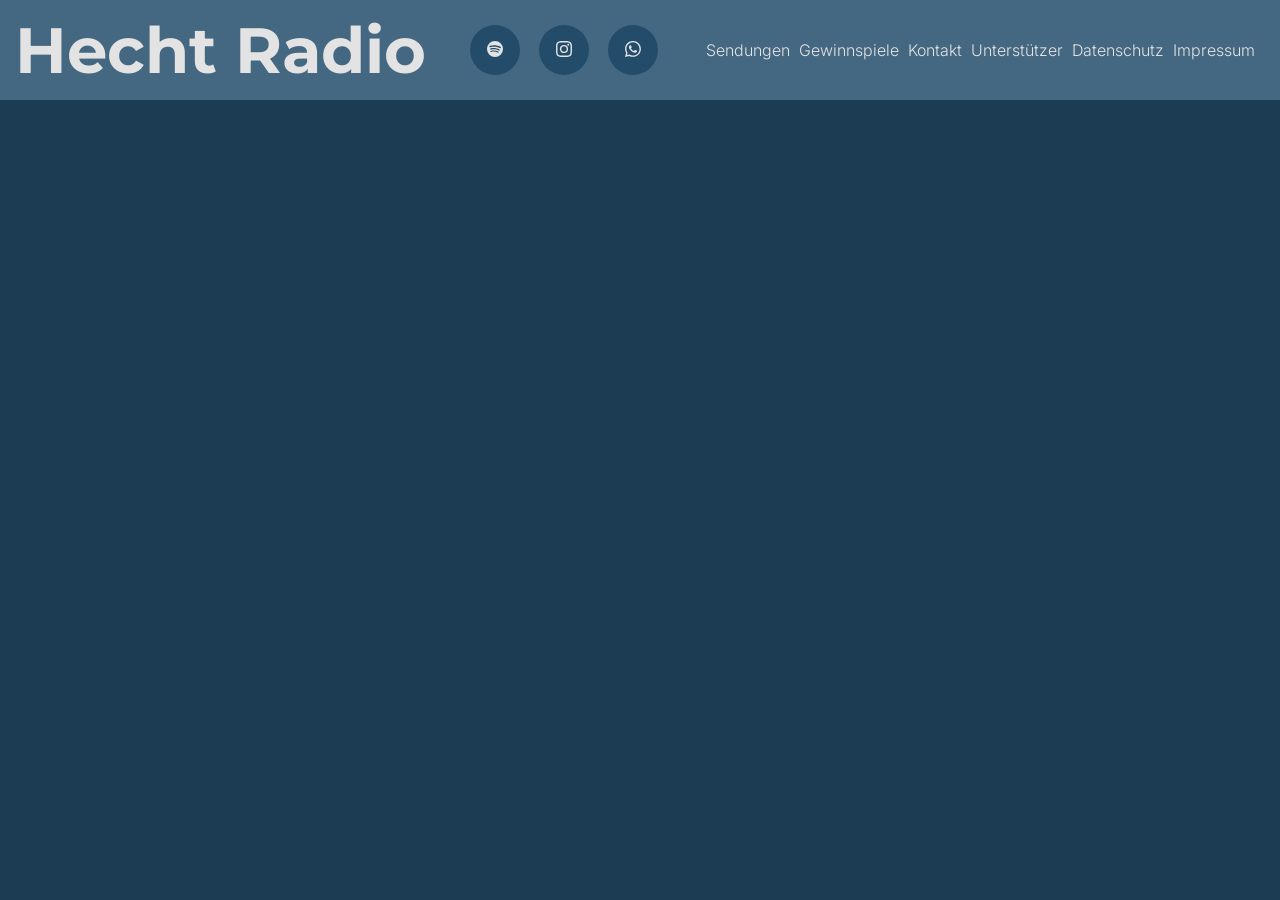
==== index.html @ da48111a "create navbar a navbar with button animation are created" ====
<!DOCTYPE html>
<html lang="en">
<head>
    <meta charset="UTF-8">
    <meta name="viewport" content="width=device-width, initial-scale=1.0">
    <title>Hecht Radio</title>
    <link rel="stylesheet" href="style.css">
    <link rel="preconnect" href="https://fonts.googleapis.com">
<link rel="preconnect" href="https://fonts.gstatic.com" crossorigin>
<link href="https://fonts.googleapis.com/css2?family=Inter:ital,opsz,wght@0,14..32,100..900;1,14..32,100..900&family=Montserrat:ital,wght@0,100..900;1,100..900&display=swap" rel="stylesheet">
</head>
<body>

        <header>
            <p class="LogoText">Hecht Radio</p>
            <div class="SocialMediaSum">
                <a href="https://open.spotify.com/show/39p8NozOL8RlXmHxvJDX75?si=UDRjqpcAScyTxVtYfpwS-A&nd=1&dlsi=f121ce9b2c4f4b04"><button class="btnSpo"><svg xmlns="http://www.w3.org/2000/svg" width="16" height="16" fill="currentColor" class="bi bi-spotify socialSvgS" viewBox="0 0 16 16" >
  <path d="M8 0a8 8 0 1 0 0 16A8 8 0 0 0 8 0m3.669 11.538a.5.5 0 0 1-.686.165c-1.879-1.147-4.243-1.407-7.028-.77a.499.499 0 0 1-.222-.973c3.048-.696 5.662-.397 7.77.892a.5.5 0 0 1 .166.686m.979-2.178a.624.624 0 0 1-.858.205c-2.15-1.321-5.428-1.704-7.972-.932a.625.625 0 0 1-.362-1.194c2.905-.881 6.517-.454 8.986 1.063a.624.624 0 0 1 .206.858m.084-2.268C10.154 5.56 5.9 5.419 3.438 6.166a.748.748 0 1 1-.434-1.432c2.825-.857 7.523-.692 10.492 1.07a.747.747 0 1 1-.764 1.288"/>
</svg></button></a>
                <a href="https://www.instagram.com/hechtradio/?igsh=dGVoNWV0Ynhvdmhl&utm_source=qr"><button class="btnIns"><svg xmlns="http://www.w3.org/2000/svg" width="16" height="16" fill="currentColor" class="bi bi-instagram socialSvgI" viewBox="0 0 16 16">
  <path d="M8 0C5.829 0 5.556.01 4.703.048 3.85.088 3.269.222 2.76.42a3.9 3.9 0 0 0-1.417.923A3.9 3.9 0 0 0 .42 2.76C.222 3.268.087 3.85.048 4.7.01 5.555 0 5.827 0 8.001c0 2.172.01 2.444.048 3.297.04.852.174 1.433.372 1.942.205.526.478.972.923 1.417.444.445.89.719 1.416.923.51.198 1.09.333 1.942.372C5.555 15.99 5.827 16 8 16s2.444-.01 3.298-.048c.851-.04 1.434-.174 1.943-.372a3.9 3.9 0 0 0 1.416-.923c.445-.445.718-.891.923-1.417.197-.509.332-1.09.372-1.942C15.99 10.445 16 10.173 16 8s-.01-2.445-.048-3.299c-.04-.851-.175-1.433-.372-1.941a3.9 3.9 0 0 0-.923-1.417A3.9 3.9 0 0 0 13.24.42c-.51-.198-1.092-.333-1.943-.372C10.443.01 10.172 0 7.998 0zm-.717 1.442h.718c2.136 0 2.389.007 3.232.046.78.035 1.204.166 1.486.275.373.145.64.319.92.599s.453.546.598.92c.11.281.24.705.275 1.485.039.843.047 1.096.047 3.231s-.008 2.389-.047 3.232c-.035.78-.166 1.203-.275 1.485a2.5 2.5 0 0 1-.599.919c-.28.28-.546.453-.92.598-.28.11-.704.24-1.485.276-.843.038-1.096.047-3.232.047s-2.39-.009-3.233-.047c-.78-.036-1.203-.166-1.485-.276a2.5 2.5 0 0 1-.92-.598 2.5 2.5 0 0 1-.6-.92c-.109-.281-.24-.705-.275-1.485-.038-.843-.046-1.096-.046-3.233s.008-2.388.046-3.231c.036-.78.166-1.204.276-1.486.145-.373.319-.64.599-.92s.546-.453.92-.598c.282-.11.705-.24 1.485-.276.738-.034 1.024-.044 2.515-.045zm4.988 1.328a.96.96 0 1 0 0 1.92.96.96 0 0 0 0-1.92m-4.27 1.122a4.109 4.109 0 1 0 0 8.217 4.109 4.109 0 0 0 0-8.217m0 1.441a2.667 2.667 0 1 1 0 5.334 2.667 2.667 0 0 1 0-5.334"/>
</svg></button></a>
               <a href="https://www.whatsapp.com/channel/0029VaNVVrjHLHQf6MyMo61D"> <button class="btnWha"><svg xmlns="http://www.w3.org/2000/svg" width="16" height="16" fill="currentColor" class="bi bi-whatsapp socialSvgW" viewBox="0 0 16 16">
  <path d="M13.601 2.326A7.85 7.85 0 0 0 7.994 0C3.627 0 .068 3.558.064 7.926c0 1.399.366 2.76 1.057 3.965L0 16l4.204-1.102a7.9 7.9 0 0 0 3.79.965h.004c4.368 0 7.926-3.558 7.93-7.93A7.9 7.9 0 0 0 13.6 2.326zM7.994 14.521a6.6 6.6 0 0 1-3.356-.92l-.24-.144-2.494.654.666-2.433-.156-.251a6.56 6.56 0 0 1-1.007-3.505c0-3.626 2.957-6.584 6.591-6.584a6.56 6.56 0 0 1 4.66 1.931 6.56 6.56 0 0 1 1.928 4.66c-.004 3.639-2.961 6.592-6.592 6.592m3.615-4.934c-.197-.099-1.17-.578-1.353-.646-.182-.065-.315-.099-.445.099-.133.197-.513.646-.627.775-.114.133-.232.148-.43.05-.197-.1-.836-.308-1.592-.985-.59-.525-.985-1.175-1.103-1.372-.114-.198-.011-.304.088-.403.087-.088.197-.232.296-.346.1-.114.133-.198.198-.33.065-.134.034-.248-.015-.347-.05-.099-.445-1.076-.612-1.47-.16-.389-.323-.335-.445-.34-.114-.007-.247-.007-.38-.007a.73.73 0 0 0-.529.247c-.182.198-.691.677-.691 1.654s.71 1.916.81 2.049c.098.133 1.394 2.132 3.383 2.992.47.205.84.326 1.129.418.475.152.904.129 1.246.08.38-.058 1.171-.48 1.338-.943.164-.464.164-.86.114-.943-.049-.084-.182-.133-.38-.232"/>
</svg></button></a>

            </div>
            <div class="link">
            <a href="Sendungen.html">Sendungen</a>
            <a href="Gewinnspiele.html">Gewinnspiele</a>
            <a href="Kontakt.html">Kontakt</a>
            <a href="Unterstützer.html">Unterstützer</a>
            <a href="Datenschutz.html">Datenschutz</a>
            <a href="Impressum.html">Impressum</a>
            </div>
        </header>

    <main>

    </main>
    <footer>

    </footer>
    <script src="script.js"></script>
</body>
</html>
---- style.css ----
body {
    background-color: #1B3C53;
    color: #E3E3E3;
    margin: 0;
    padding: 0;
    box-sizing: border-box;
    overflow: none;
    overflow: hidden;
}

header {
    display: flex;
    justify-content: space-between; /* links, mitte, rechts */
    align-items: center;
    padding: 10px 15px;
    background-color: #456882;
    width: 100%;
    flex-wrap: wrap;  /* kleine Bildschirme */
}

.LogoText {
    font-family: "Montserrat", sans-serif;
    font-size: 5vw;    /* skaliert mit Bildschirmbreite */
    font-weight: 700;
    margin: 0;
    line-height: 1;
}

.SocialMediaSum {
    text-align: center;
        
}

.link a {
    margin-left: 5px;
    text-decoration: none;
    color: #E3E3E3;
    font-size: 1rem;
    font-family: "Inter", sans-serif;
    font-optical-sizing: auto;
    font-weight: 300;
    font-style: normal;
}
.link{
    margin-right: 40px;
}

.btnSpo{
    border-radius: 50px;
    height: 50px;
    width: 50px;
    border: none;
    background-color: #234C6A;
    margin: 15px;
    color: #E3E3E3;
    cursor: pointer;
}
.socialSvgS{
    display: inline-block;
}
.btnSpo:hover, .btnSpo:active{
    background-color: rgba(57, 177, 83, 0.747);
    border: none;
    transition-duration: 0.3s;

}
    

.btnIns{
    border-radius: 50px;
    height: 50px;
    width: 50px;
    border: none;
    background-color: #234C6A;
    color: #E3E3E3;
    cursor: pointer;

}
.socialSvgI{
    display: inline-block;
}
.btnIns:hover, .btnIns:active{
    background-color: rgba(218, 24, 105, 0.747);
    border: none;
    transition-duration: 0.3s;

}
    
.btnWha{
    border-radius: 50px;
    height: 50px;
    width: 50px;
    border: none;
    background-color: #234C6A;
    margin: 15px;
    color: #E3E3E3;
    cursor: pointer;
}
.socialSvgW{
    display: inline-block;
}
.btnWha:hover, .btnWha:active{
    background-color: rgba(51, 124, 22, 0.747);
    border: none;
    transition-duration: 0.3s;

}
.btnSpo:hover >.socialSvgS {
  animation: scale 0.35s ease-out forwards ;
}
.btnIns:hover >.socialSvgI {
  animation: scale 0.35s ease-out forwards ;
}
.btnWha:hover >.socialSvgW {
  animation: scale 0.35s ease-out forwards ;
}
@keyframes scale {
  0% {
    transform: translateY(0px);

  }

  100% {
    transform: translateY(-5px);

    
  }
}
.btnIns:active,
.btnWha:active, 
.btnSpo:active{
    animation: click 0.2s;

}
@keyframes click {
    0%{height: 50px; width: 50px; }
    100%{height: 45px; width: 45px; }
}








/* Kleine Bildschirme */
@media (max-width: 768px) {
    header {
        flex-direction: column;
        align-items: center;
    }
    .SocialMediaSum {
        margin: 5px 0;
    }
    .link {
        text-align: center;
        margin: 5px 0;
    }
    .link a {
        margin: 0 5px;
        display: inline-block;
    }
}
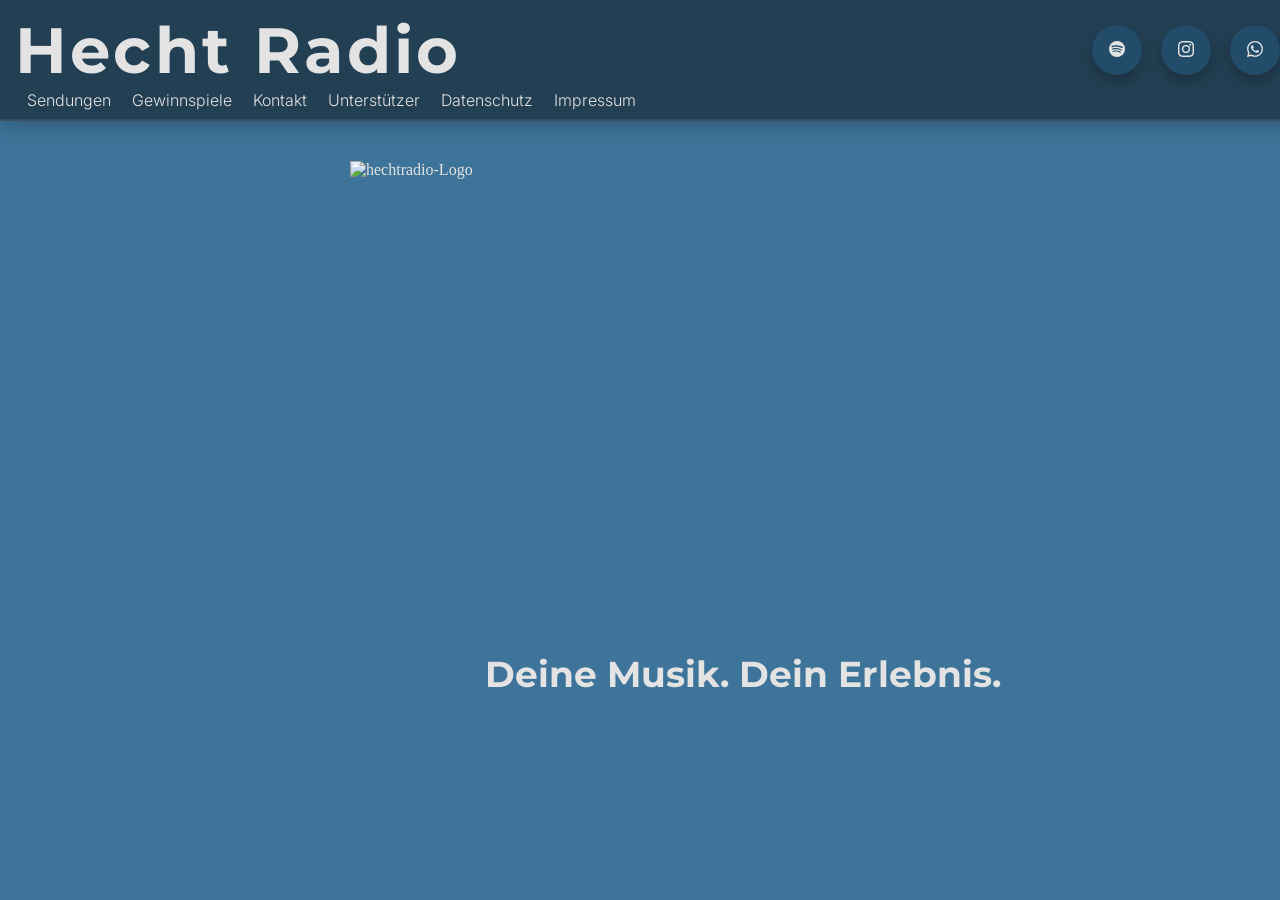
==== commit 978566b6: "add the main logo" ====
--- a/index.html
+++ b/index.html
@@ -12,7 +12,10 @@
 <body>
 
         <header>
-            <p class="LogoText">Hecht Radio</p>
+<a href="index.html" class="logo-link">
+    <p class="LogoText">Hecht Radio</p>
+</a>
+
             <div class="SocialMediaSum">
                 <a href="https://open.spotify.com/show/39p8NozOL8RlXmHxvJDX75?si=UDRjqpcAScyTxVtYfpwS-A&nd=1&dlsi=f121ce9b2c4f4b04"><button class="btnSpo"><svg xmlns="http://www.w3.org/2000/svg" width="16" height="16" fill="currentColor" class="bi bi-spotify socialSvgS" viewBox="0 0 16 16" >
   <path d="M8 0a8 8 0 1 0 0 16A8 8 0 0 0 8 0m3.669 11.538a.5.5 0 0 1-.686.165c-1.879-1.147-4.243-1.407-7.028-.77a.499.499 0 0 1-.222-.973c3.048-.696 5.662-.397 7.77.892a.5.5 0 0 1 .166.686m.979-2.178a.624.624 0 0 1-.858.205c-2.15-1.321-5.428-1.704-7.972-.932a.625.625 0 0 1-.362-1.194c2.905-.881 6.517-.454 8.986 1.063a.624.624 0 0 1 .206.858m.084-2.268C10.154 5.56 5.9 5.419 3.438 6.166a.748.748 0 1 1-.434-1.432c2.825-.857 7.523-.692 10.492 1.07a.747.747 0 1 1-.764 1.288"/>
@@ -26,6 +29,8 @@
 
             </div>
             <div class="link">
+
+
             <a href="Sendungen.html">Sendungen</a>
             <a href="Gewinnspiele.html">Gewinnspiele</a>
             <a href="Kontakt.html">Kontakt</a>
@@ -36,7 +41,11 @@
         </header>
 
     <main>
+        <div class="mainLogoContainer">
+            <img src="assets/images/HechtRadio-Logo_Rechteck-unv(2).png" alt="hechtradio-Logo" class="mainLogo">
 
+        </div>
+                   <div class="mainLogoText"><p >Deine Musik. Dein Erlebnis.</p></div> 
     </main>
     <footer>
 
--- a/style.css
+++ b/style.css
@@ -1,11 +1,10 @@
 body {
-    background-color: #1B3C53;
+    background-color: #3e749a;
     color: #E3E3E3;
     margin: 0;
     padding: 0;
     box-sizing: border-box;
-    overflow: none;
-    overflow: hidden;
+    overflow-x: hidden;
 }
 
 header {
@@ -13,9 +12,15 @@
     justify-content: space-between; /* links, mitte, rechts */
     align-items: center;
     padding: 10px 15px;
-    background-color: #456882;
+    /* background-color: #1b2e3c; */
     width: 100%;
     flex-wrap: wrap;  /* kleine Bildschirme */
+      background: rgba(27, 46, 60, 0.75);
+  backdrop-filter: blur(12px);
+  border-bottom: 1px solid rgba(255,255,255,0.1);
+    box-shadow:
+        0 4px 20px rgba(0, 0, 0, 0.25),
+        inset 0 -1px 0 rgba(255, 255, 255, 0.08);
 }
 
 .LogoText {
@@ -24,6 +29,8 @@
     font-weight: 700;
     margin: 0;
     line-height: 1;
+    letter-spacing: 0.05em;
+
 }
 
 .SocialMediaSum {
@@ -32,7 +39,7 @@
 }
 
 .link a {
-    margin-left: 5px;
+    margin: auto 5px auto 12px;
     text-decoration: none;
     color: #E3E3E3;
     font-size: 1rem;
@@ -43,6 +50,26 @@
 }
 .link{
     margin-right: 40px;
+
+}
+.link a {
+    position: relative;
+    padding-bottom: 4px;
+}
+
+.link a::after {
+    content: "";
+    position: absolute;
+    left: 0;
+    bottom: 0;
+    width: 0%;
+    height: 2px;
+    background-color: #E3E3E3;
+    transition: width 0.3s ease;
+}
+
+.link a:hover::after {
+    width: 100%;
 }
 
 .btnSpo{
@@ -136,15 +163,34 @@
     0%{height: 50px; width: 50px; }
     100%{height: 45px; width: 45px; }
 }
-
-
-
-
-
-
-
-
-/* Kleine Bildschirme */
+.btnSpo,
+.btnIns,
+.btnWha {
+    box-shadow:
+        inset 0 0 0 rgba(255,255,255,0),
+        0 6px 15px rgba(0,0,0,0.25);
+    transition: all 0.3s ease;
+}
+.btnSpo:hover,
+.btnIns:hover,
+.btnWha:hover {
+    box-shadow:
+        inset 0 0 10px rgba(255,255,255,0.15),
+        0 8px 20px rgba(0,0,0,0.35);
+}
+.link a.active::after{
+    width: 100%;
+}
+.logo-link {
+    text-decoration: none;
+    color: inherit;
+}
+
+
+
+
+
+/* small displays */
 @media (max-width: 768px) {
     header {
         flex-direction: column;
@@ -161,4 +207,29 @@
         margin: 0 5px;
         display: inline-block;
     }
-}+}
+/* main */
+/* Logo */
+.mainLogoContainer{
+    margin-top: 40px;
+    margin-left: 350px;
+    /* border: 2px solid white; */
+    width: 1000px;
+    height: 500px;
+    overflow: hidden;
+}
+.mainLogo{
+    width: 100%;
+    height: auto;
+}
+.mainLogoText{
+    position: absolute;
+    font-family: "Montserrat", sans-serif;
+    font-size: 2.8vw;    /* skaliert mit Bildschirmbreite */
+    font-weight: 700;
+    margin: 0;
+    line-height: 1;
+    left: 485px;
+    margin-top: -40px;
+
+}
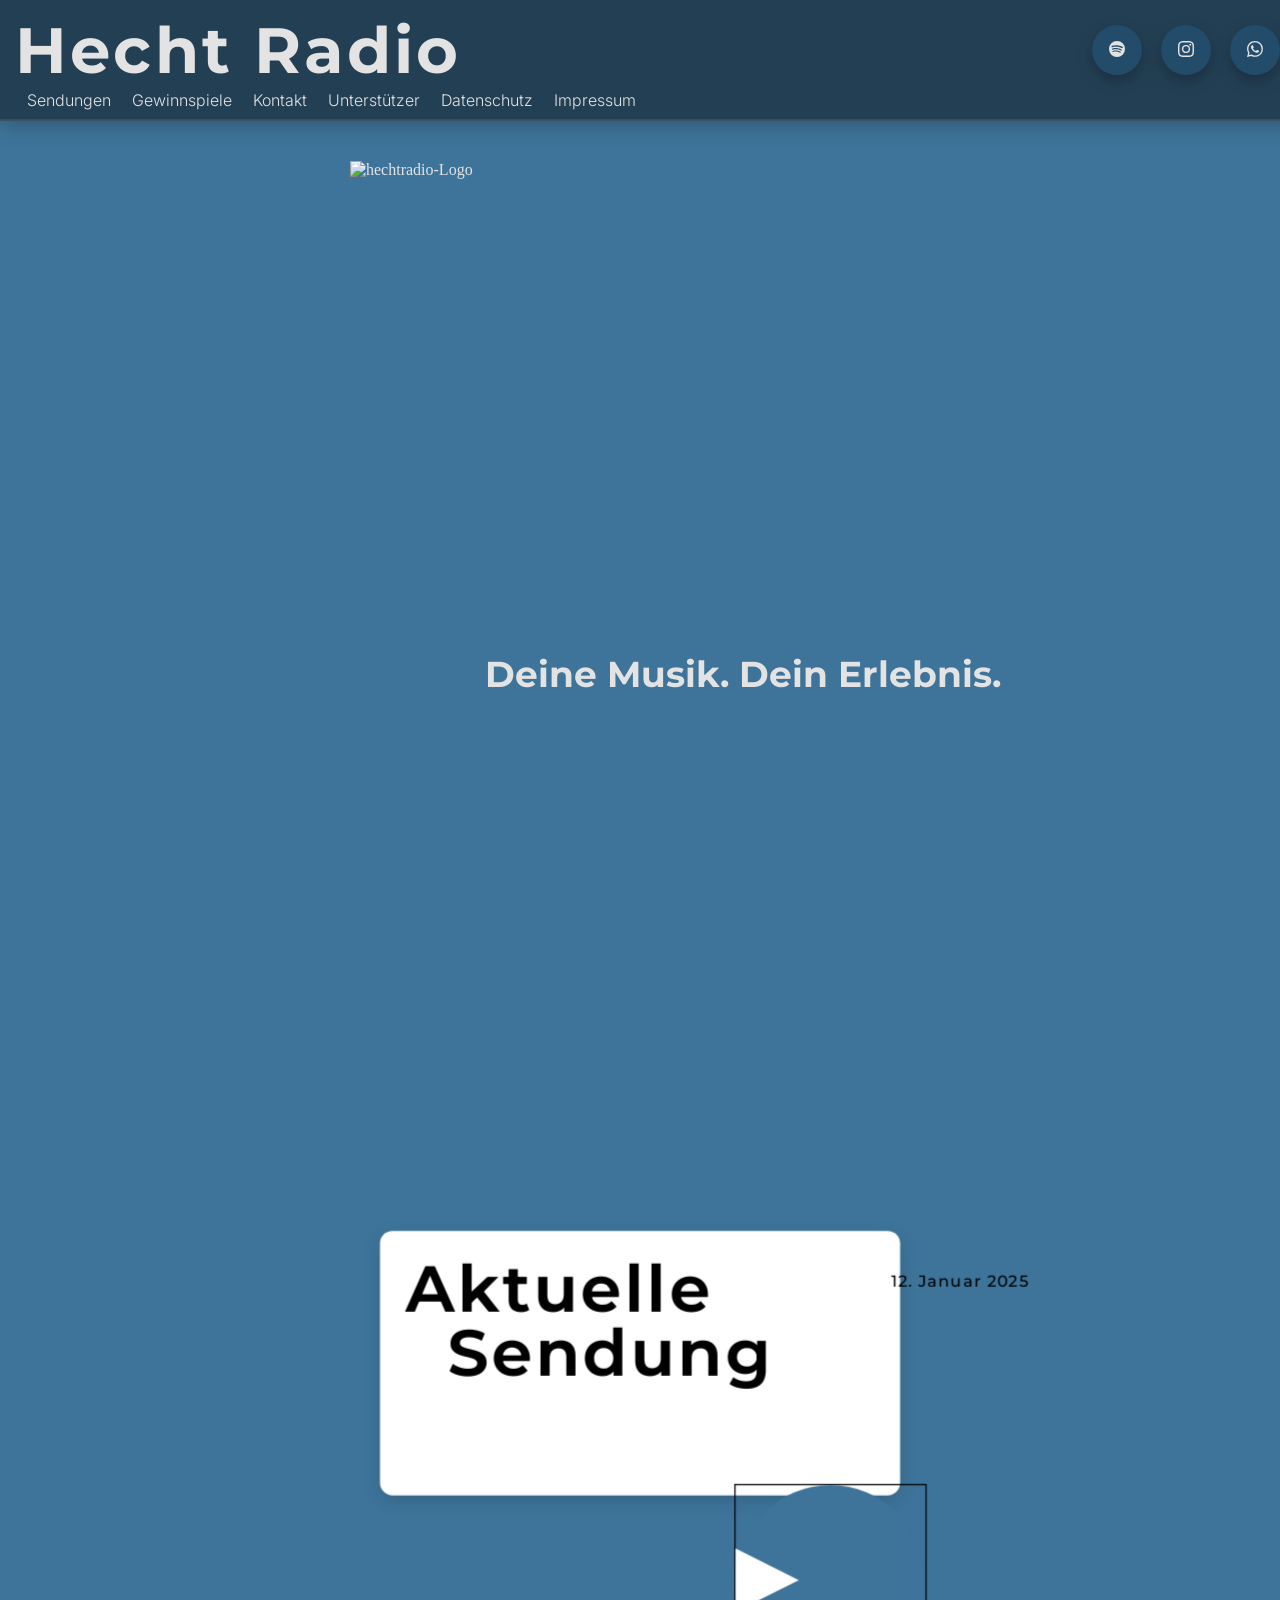
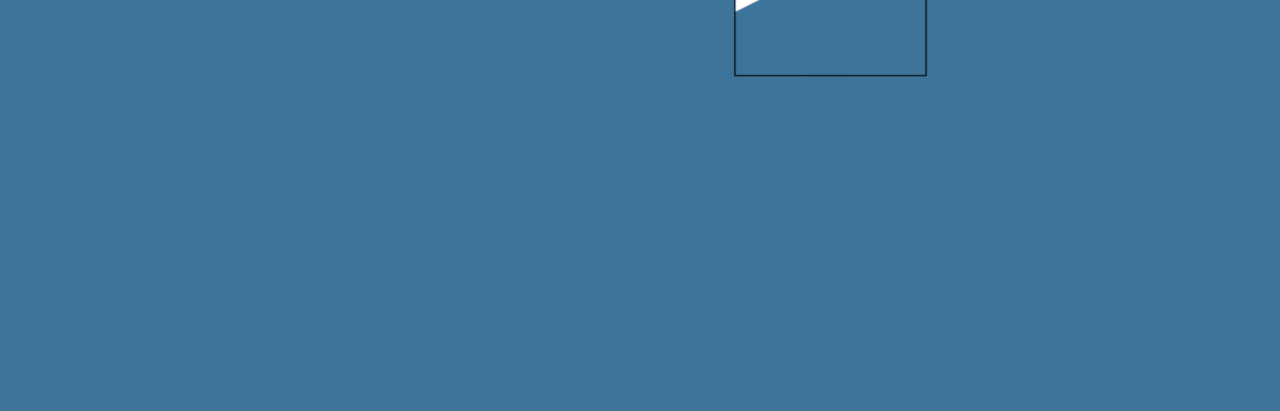
==== commit 65507881: "create a scroll- zoom effect v1 the scroll-zoom effect is not finished yet" ====
--- a/index.html
+++ b/index.html
@@ -11,7 +11,7 @@
 </head>
 <body>
 
-        <header>
+        <header id="navbar">
 <a href="index.html" class="logo-link">
     <p class="LogoText">Hecht Radio</p>
 </a>
@@ -46,6 +46,25 @@
 
         </div>
                    <div class="mainLogoText"><p >Deine Musik. Dein Erlebnis.</p></div> 
+
+
+
+
+    <section class="zoom-section">
+    <div class="zoom-card">
+        <h2 class="zoom-title">Aktuelle <br> &nbsp;  Sendung</h2>
+        <p class="zoom-date">12. Januar 2025</p>
+        <div class="playContainer">
+             <div class="playCircle"></div>
+             <div class="playTriangle"></div>
+        </div>
+
+
+ 
+    </div>
+    </section>
+
+
     </main>
     <footer>
 
--- a/style.css
+++ b/style.css
@@ -1,3 +1,7 @@
+html{
+    scroll-behavior: smooth;
+}
+
 body {
     background-color: #3e749a;
     color: #E3E3E3;
@@ -15,14 +19,24 @@
     /* background-color: #1b2e3c; */
     width: 100%;
     flex-wrap: wrap;  /* kleine Bildschirme */
-      background: rgba(27, 46, 60, 0.75);
-  backdrop-filter: blur(12px);
-  border-bottom: 1px solid rgba(255,255,255,0.1);
+    background: rgba(27, 46, 60, 0.75);
+    backdrop-filter: blur(12px);
+    border-bottom: 1px solid rgba(255,255,255,0.1);
     box-shadow:
         0 4px 20px rgba(0, 0, 0, 0.25),
         inset 0 -1px 0 rgba(255, 255, 255, 0.08);
-}
-
+    transition:
+    transform 0.45s cubic-bezier(0.4, 0, 0.2, 1),
+    padding 0.35s ease,
+    box-shadow 0.35s ease;
+}
+
+header.show {
+    transform: translateY(0);
+    box-shadow: 0 8px 25px rgba(0, 0, 0, 0.25);
+}
+header.compact { padding: 6px 20px; /* kleiner */ transform: translateY(0); /* bleibt sichtbar */ } 
+header.hidden { transform: translateY(-100%); /* komplett weg */ }
 .LogoText {
     font-family: "Montserrat", sans-serif;
     font-size: 5vw;    /* skaliert mit Bildschirmbreite */
@@ -233,3 +247,70 @@
     margin-top: -40px;
 
 }
+.zoom-section{
+    height: 150vh;
+    display: flex;
+    justify-content: center;
+    align-items: center;
+}
+.zoom-card{
+    height: 200px;
+    width: 50vw;
+    max-width: none;
+    background: white;
+    color: black;
+    padding: 40px;
+    border-radius: 20px;
+    box-shadow: 0 10px 30px rgba(0, 0, 0, 0.15);
+    transform: scale(0.5) translateY(40px);
+
+    backdrop-filter: blur(0px);
+    -webkit-backdrop-filter: blur(0px);
+    transition: transform 0.15s ease-out, width 0.15s ease-out, height 0.15s ease-out, backdrop-filter 0.15s ease-out;
+}
+.zoom-title{
+    font-family: "Montserrat", sans-serif;
+    font-size: 8vw;    /* skaliert mit Bildschirmbreite */
+    font-weight: 650;
+    margin: 0;
+    line-height: 1;
+    letter-spacing: 0.05em;
+    color: black;
+}
+.zoom-date{
+    font-family: "Montserrat", sans-serif;
+    font-size: 2vw;    /* skaliert mit Bildschirmbreite */
+    font-weight: 500;
+    margin: 0;
+    line-height: 1;
+    letter-spacing: 0.05em;
+    color: black;
+    position: relative; 
+    top: -7em;
+    right: -30em;
+}
+.playContainer {
+    position: absolute;
+    border: 2px solid black;
+    height: 300px;
+    width: 300px;
+    top: 25em;
+    left: 35em;
+}
+.playCircle{
+    position: relative;
+    background-color: #3e749a;
+    height: 300px;
+    width: 300px;
+    border-radius: 100%;
+}
+.playTriangle{
+    position: relative;
+    top: -200px;
+    width: 0;
+    height: 10;
+    border-top: 50px solid transparent;
+    border-left: 100px solid white;
+    border-bottom: 50px solid transparent;
+
+}
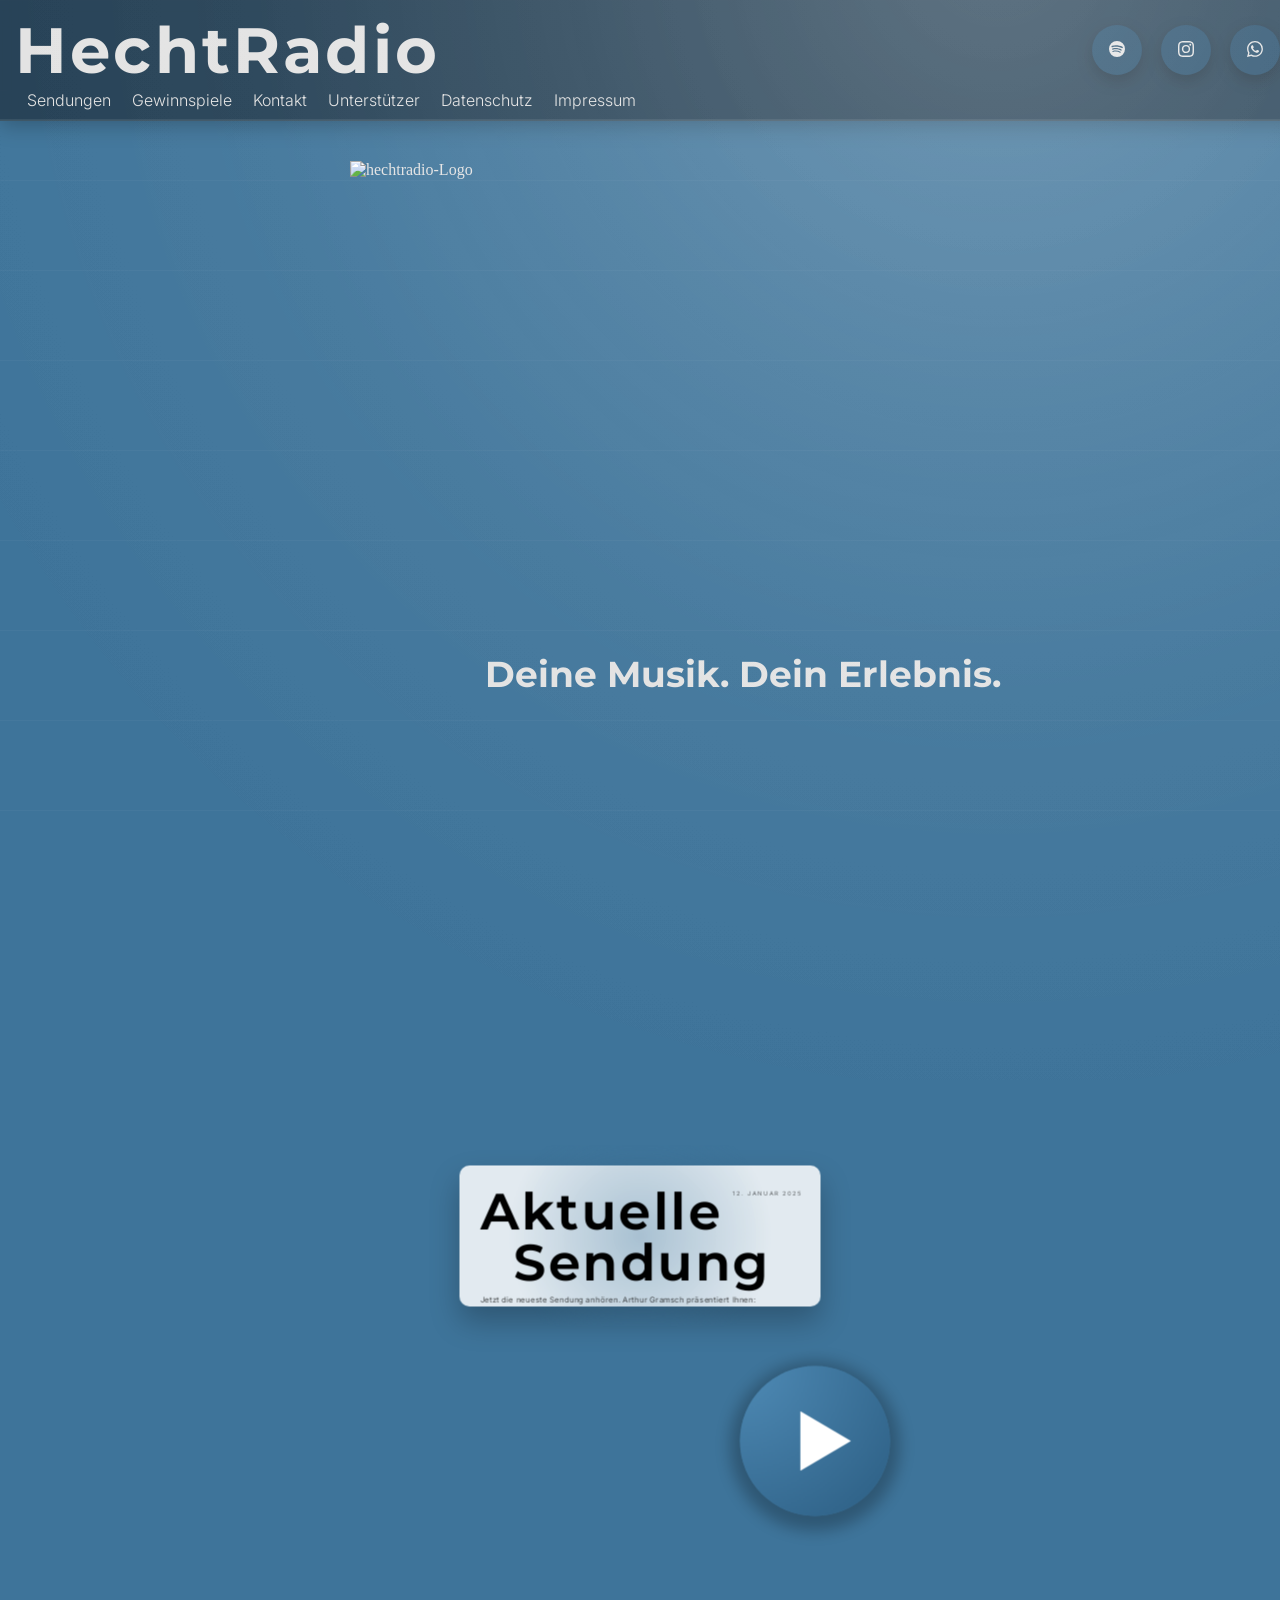
==== commit d368b1c1: "Create a question-section with animation" ====
--- a/index.html
+++ b/index.html
@@ -10,10 +10,11 @@
 <link href="https://fonts.googleapis.com/css2?family=Inter:ital,opsz,wght@0,14..32,100..900;1,14..32,100..900&family=Montserrat:ital,wght@0,100..900;1,100..900&display=swap" rel="stylesheet">
 </head>
 <body>
+<div class="w-light"></div>
 
         <header id="navbar">
 <a href="index.html" class="logo-link">
-    <p class="LogoText">Hecht Radio</p>
+    <p class="LogoText">HechtRadio</p>
 </a>
 
             <div class="SocialMediaSum">
@@ -41,18 +42,21 @@
         </header>
 
     <main>
+            <div class="frequency-bg"></div>
+          <div class="section-intro">
+        <section class="section-panel hero-panel">
         <div class="mainLogoContainer">
             <img src="assets/images/HechtRadio-Logo_Rechteck-unv(2).png" alt="hechtradio-Logo" class="mainLogo">
 
         </div>
                    <div class="mainLogoText"><p >Deine Musik. Dein Erlebnis.</p></div> 
+              </section>
+          </div>
 
-
-
-
-    <section class="zoom-section">
-    <div class="zoom-card">
-        <h2 class="zoom-title">Aktuelle <br> &nbsp;  Sendung</h2>
+    <section class="zoom-section section-panel show-panel">
+    <div class="zoom-card" id="zoom-card">
+        <h2 class="zoom-title section">Aktuelle <br> &nbsp;  Sendung</h2>
+        <p class="zoom-info">Jetzt die neueste Sendung anhören. Arthur Gramsch präsentiert Ihnen:</p>
         <p class="zoom-date">12. Januar 2025</p>
         <div class="playContainer">
              <div class="playCircle"></div>
@@ -62,13 +66,97 @@
 
  
     </div>
+      <div class="w-light">
     </section>
+    <br>
+    <br>
+    <br>
+
+        <h2 class="w-headline section-title">
+  Unsere Frequenz
+</h2>
+
+<section class="w-section section-panel w-panel">
+  <div class="bubble-bg"></div>
+  <div class="w-bubbles">
+
+    <div class="w-bubble-wrapper seed-1">
+
+  <div class="frequency">
+    <span></span><span></span><span></span><span></span><span></span>
+    <span></span><span></span><span></span><span></span><span></span>
+    <span></span><span></span><span></span><span></span><span></span>
+  </div>
+
+  <button class="w-bubble">
+    <div class="bubble-inner"> <span class="w-label">WAS?</span> </div>
+    <div class="w-info"> HechtRadio ist ein ehrenamtlich betriebens Lokalradio. Im Mittelpunkt steht die Musik: ein abwechslungsreicher Mix verschiedener Genres mit einem klaren Schwerpunkt auf Pop. </div>
+  </button>
+
+</div>
+
+
+   <div class="w-bubble-wrapper seed-2">
+
+  <div class="frequency">
+    <span></span><span></span><span></span><span></span><span></span>
+    <span></span><span></span><span></span><span></span><span></span>
+    <span></span><span></span><span></span><span></span><span></span>
+  </div>
+
+  <button class="w-bubble">
+    <span class="w-label">WIE?</span>
+        <div class="w-info">HechtRadio wird direkt in unserem Studio in der Dresdner Neustadt produziert. Dort erstellen und bearbeiten alle Beiträge selbst und gestalten das programm eigenständig</div>
+  </button>
+
+</div>
+
+
+    <div class="w-bubble-wrapper seed-3 ">
+
+  <div class="frequency">
+    <span></span><span></span><span></span><span></span><span></span>
+    <span></span><span></span><span></span><span></span><span></span>
+    <span></span><span></span><span></span><span></span><span></span>
+  </div>
+
+  <button class="w-bubble">
+    <span class="w-label">WARUM?</span>
+            <div class="w-info"> Seit Januar 2025 produzieren wir ein eigenes Radioprogramm mit dem Anspruch, das Medium Radio zeitgemäß und lokalrelevant zu gestalten</div>
+  </button>
+
+</div>
+
+
+   <div class="w-bubble-wrapper seed-4 ">
+
+  <div class="frequency">
+    <span></span><span></span><span></span><span></span><span></span>
+    <span></span><span></span><span></span><span></span><span></span>
+    <span></span><span></span><span></span><span></span><span></span>
+  </div>
+
+  <button class="w-bubble">
+    <span class="w-label">WO?</span>
+      <div class="w-info">Sie finden uns auch über unsere Social-Media-Kanäle, sowie unseren WhatsApp-Channel. Alle Sednungen können sie auf unserer Website hören, zudem senden wir wir auch regelmäßig bei coloRadio.</div>
+
+  </button>
+
+</div>
+
+
+  </div>
+</section>
+</div>
+
+
 
 
     </main>
     <footer>
 
     </footer>
+    <script src="https://unpkg.com/@studio-freight/lenis"></script>
     <script src="script.js"></script>
 </body>
 </html>
--- a/style.css
+++ b/style.css
@@ -1,7 +1,3 @@
-html{
-    scroll-behavior: smooth;
-}
-
 body {
     background-color: #3e749a;
     color: #E3E3E3;
@@ -9,6 +5,8 @@
     padding: 0;
     box-sizing: border-box;
     overflow-x: hidden;
+    height: 100%;
+    transition: background-color 0.6s;
 }
 
 header {
@@ -252,21 +250,26 @@
     display: flex;
     justify-content: center;
     align-items: center;
+
+    margin-top: -120px;
 }
 .zoom-card{
+    position: relative;
     height: 200px;
     width: 50vw;
     max-width: none;
-    background: white;
     color: black;
     padding: 40px;
     border-radius: 20px;
-    box-shadow: 0 10px 30px rgba(0, 0, 0, 0.15);
     transform: scale(0.5) translateY(40px);
-
     backdrop-filter: blur(0px);
     -webkit-backdrop-filter: blur(0px);
     transition: transform 0.15s ease-out, width 0.15s ease-out, height 0.15s ease-out, backdrop-filter 0.15s ease-out;
+    background: rgba(255,255,255,0.85);
+    border: 1px solid rgba(255,255,255,0.4);
+    box-shadow:
+        0 30px 60px rgba(0,0,0,0.25),
+        inset 0 1px 0 rgba(255,255,255,0.6);
 }
 .zoom-title{
     font-family: "Montserrat", sans-serif;
@@ -278,39 +281,482 @@
     color: black;
 }
 .zoom-date{
-    font-family: "Montserrat", sans-serif;
-    font-size: 2vw;    /* skaliert mit Bildschirmbreite */
-    font-weight: 500;
-    margin: 0;
-    line-height: 1;
-    letter-spacing: 0.05em;
+    font-family: "Inter", sans-serif;
+    text-transform: uppercase;
+    font-size: 0.9vw;
+    letter-spacing: 0.25em;
+    opacity: 0.6;
+
     color: black;
-    position: relative; 
-    top: -7em;
-    right: -30em;
-}
+    position: absolute; 
+    top: 35px;
+    right: 35px;
+}
+.zoom-info {
+    font-family: "Inter", sans-serif;
+    font-size: 1.2vw;
+    font-weight: 400;
+    opacity: 0.7;
+    margin-top: 12px;
+    letter-spacing: 0.04em;
+}
+
 .playContainer {
     position: absolute;
-    border: 2px solid black;
+    /* border: 2px solid black; */
     height: 300px;
     width: 300px;
     top: 25em;
     left: 35em;
+    transition: all 0.3ms ease-in-out;
 }
 .playCircle{
-    position: relative;
+
     background-color: #3e749a;
     height: 300px;
     width: 300px;
     border-radius: 100%;
+    box-shadow: 0 10px 30px 20px rgba(0, 0, 0, 0.25);
+    transition: all 0.3ms ease;
+    background:
+      radial-gradient(
+        circle at top left,
+        #4f8bb6,
+        #2c5e83
+      );
 }
 .playTriangle{
-    position: relative;
-    top: -200px;
-    width: 0;
-    height: 10;
-    border-top: 50px solid transparent;
-    border-left: 100px solid white;
-    border-bottom: 50px solid transparent;
-
-}+    position: absolute;
+    width: 120px;
+    height: 120px;
+    left: 60%;
+    top: 50%;
+    background-color: #ffffff;
+    transform: translate(-50%, -50%) rotate(90deg);
+    clip-path: polygon(50% 15%, 0% 100%, 100% 100%);
+    cursor: pointer;
+    transition: all 0.3s ease;
+}
+
+.playContainer:hover{
+    transform: scale(1.05);
+}
+.playContainer:hover >.playCircle{
+    box-shadow: 0 10px 30px 20px rgba(0, 0, 0, 0.35);
+}
+.playContainer:active {
+    transform: scale(1);
+}
+.playTriangle.active{
+    clip-path: polygon(0% 0%, 100% 0%, 100% 100%, 0% 100%);
+    transform: translate(-70%, -50%) rotate(90deg);
+}
+.frequency-bg {
+    position: fixed;
+    inset: 0;
+    z-index: -1;
+    pointer-events: none;
+    background:
+      repeating-linear-gradient(
+        to bottom,
+        rgba(255,255,255,0.03) 0px,
+        rgba(255,255,255,0.03) 1px,
+        transparent 1px,
+        transparent 90px
+      );
+    transition: background-position 0.2s ease-out;
+}
+
+@keyframes frequencyMove {
+    from { background-position-y: 0; }
+    to { background-position-y: 400px; }
+}
+.zoom-card::before {
+    content: "";
+    position: absolute;
+    inset: -40px;
+    background:
+      radial-gradient(
+        circle at center,
+        rgba(62,116,154,0.35),
+        transparent 60%
+      );
+    z-index: -1;
+}
+.w-headline {
+    margin-left: 60px;
+    font-family: "Montserrat", sans-serif;
+    font-size: clamp(2.5rem, 6vw, 5rem);
+    font-weight: 700;
+    letter-spacing: 0.08em;
+    color: #ffffff;
+    margin-top: 1.5em;
+}
+
+
+
+/* =========================
+   SECTION
+========================= */
+
+.w-section {
+  min-height: 100vh;
+  display: flex;
+  align-items: center;
+  justify-content: center;
+  
+}
+
+/* =========================
+   BUBBLE ROW
+========================= */
+
+.w-bubbles {
+  display: flex;
+  gap: 13rem;
+  justify-content: center;
+  align-items: center;
+  position: relative;
+  top: -10em;
+  overflow: visible;
+}
+
+/* =========================
+   SEEDS (Zeitversatz)
+========================= */
+
+.seed-1 { --seed: 0.0; }
+.seed-2 { --seed: 0.25; }
+.seed-3 { --seed: 0.5; }
+.seed-4 { --seed: 0.75; }
+
+/* =========================
+   WRAPPER
+========================= */
+
+.w-bubble-wrapper {
+  position: relative;
+  width: 220px;
+  height: 220px;
+  overflow: visible;
+  animation: float calc(6s + var(--seed) * 3s) ease-in-out infinite;
+  z-index: 5;
+}
+
+/* =========================
+   BUBBLE (mit originalem Look)
+========================= */
+
+.w-bubble {
+  position: relative;
+  z-index: 10;
+--bubble-size: clamp(180px, 18vw, 220px);
+  width: var(--bubble-size);
+  height: var(--bubble-size);
+  border-radius: 50%;
+  cursor: pointer;
+  overflow: hidden;
+  border: none;
+  outline: none;
+  background: rgba(255,255,255,0.12);
+  backdrop-filter: blur(14px);
+  box-shadow:
+    0 20px 60px rgba(0,0,0,0.25),
+    inset 0 0 30px rgba(255,255,255,0.08);
+
+  display: flex;
+  align-items: center;
+  justify-content: center;
+
+  /* NUR Morph hier */
+  animation: morph calc(8s + var(--seed) * 4s) ease-in-out infinite;
+
+  /* Transform-System */
+  --open-scale: 1;
+  transform: scale(calc(var(--hover-scale,1) * var(--open-scale)));
+  transition: transform .6s cubic-bezier(0.22,1,0.36,1);
+}
+
+.w-bubble.closing {
+  transition-delay: .25s; /* wartet bis Text weg ist */
+}
+
+.w-bubble-wrapper { --hover-scale: 1; }
+.w-bubble-wrapper:hover { --hover-scale: 1.12; }
+
+
+.w-bubble:focus{
+    outline: none;
+}
+.w-bubble::-moz-focus-inner{
+    border: 0;
+}
+/* =========================
+   LABEL
+========================= */
+
+.w-label {
+  position: relative;
+  z-index: 3;
+  color: white;
+  font-family: "Montserrat", sans-serif;
+    font-size: 5vw;    /* skaliert mit Bildschirmbreite */
+    font-weight: 700;
+    margin: 0;
+    line-height: 1;
+    letter-spacing: 0.05em;
+  font-size: 2rem;
+  letter-spacing: 0.15em;
+  font-weight: 500;
+  text-transform: uppercase;
+  text-shadow: 0 0 20px rgba(255,255,255,0.25);
+  opacity: 1;
+  transform: scale(1);
+  transition: 
+        opacity .15s ease,
+        transform .15s ease;
+    animation:
+  morph calc(8s + var(--seed) * 4s) ease-in-out infinite,
+  float calc(6s + var(--seed) * 3s) ease-in-out infinite;
+  z-index: 2;
+  animation: none;
+}
+
+/* =========================
+   FREQUENCY (hinter der Bubble)
+========================= */
+
+.frequency {
+  position: absolute;
+  inset: -5em;
+  display: flex;
+  gap: 3px;
+  align-items: center;
+  justify-content: space-between;
+  z-index: 1; /* jetzt wirklich hinter der Bubble */
+  opacity: 0.5;
+  pointer-events: none;
+  opacity: 0;
+  transition: opacity 0.8s ease;
+}
+.frequency.show{
+  opacity: 1;
+}
+.frequency span {
+  animation-play-state: running;
+  animation-delay: 0s;
+  width: 8px;
+  border-radius: 4px;
+  background: linear-gradient(
+    to top,
+    rgba(255,255,255,0.2),
+    rgba(255,255,255,0.9)
+  );
+
+  animation: freq ease-in-out infinite;
+  animation-duration: calc(1s + var(--seed) * 1.5s);
+}
+
+/* Höhenvariation */
+
+.frequency span:nth-child(1)  { height: 40%; }
+.frequency span:nth-child(2)  { height: 70%; }
+.frequency span:nth-child(3)  { height: 55%; }
+.frequency span:nth-child(4)  { height: 90%; }
+.frequency span:nth-child(5)  { height: 65%; }
+.frequency span:nth-child(6)  { height: 30%; }
+.frequency span:nth-child(7)  { height: 80%; }
+.frequency span:nth-child(8)  { height: 50%; }
+.frequency span:nth-child(9)  { height: 95%; }
+.frequency span:nth-child(10) { height: 60%; }
+.frequency span:nth-child(11) { height: 85%; }
+.frequency span:nth-child(12) { height: 45%; }
+.frequency span:nth-child(13) { height: 75%; }
+.frequency span:nth-child(14) { height: 35%; }
+.frequency span:nth-child(15) { height: 100%; }
+
+/* Chaos-Faktor */
+
+.frequency span:nth-child(odd) {
+  animation-duration: calc(1.2s + var(--seed) * 1.8s);
+}
+
+.frequency span:nth-child(3n) {
+  animation-duration: calc(0.9s + var(--seed) * 1.3s);
+}
+
+.frequency span:nth-child(5n) {
+  animation-delay: calc(var(--seed) * -1s);
+}
+
+/* =========================
+   KEYFRAMES
+========================= */
+
+@keyframes morph {
+  0% {
+    border-radius: 58% 42% 65% 35% / 55% 45% 60% 40%;
+  }
+  50% {
+    border-radius: 42% 58% 35% 65% / 45% 55% 40% 60%;
+  }
+  100% {
+    border-radius: 58% 42% 65% 35% / 55% 45% 60% 40%;
+  }
+}
+
+@keyframes float {
+  0%,100% { translate: 0 0; }
+  50%     { translate: 0 -12px; }
+}
+
+@keyframes freq {
+  0%   { transform: scaleY(0.6); }
+  50%  { transform: scaleY(1.15); }
+  100% { transform: scaleY(0.6); }
+}
+
+/* info-text */
+
+
+
+
+.w-info {
+  position: absolute;
+ 
+  display: flex;
+  align-items: center;
+  justify-content: center;
+  text-align: center;
+  z-index: 2;
+  color: white;
+  font-size: clamp(0.7rem, calc(var(--bubble-size) / 20), 0.95rem);
+  line-height: 1.6;
+  inset: 20%;
+  opacity: 0;
+  transform: scale(.9);
+  transition: opacity .25s ease, transform .35s cubic-bezier(0.22,1,0.36,1);
+  max-width: 22ch;
+  pointer-events: none;
+  word-wrap: break-word;
+}
+
+
+
+
+
+
+.w-bubble.expanded {
+  animation-play-state: paused;
+  --open-scale: 1.55;
+}
+
+
+.w-bubble.expanded .w-info {
+  opacity: 1;
+
+  transform: scale(1);
+  pointer-events: auto;
+
+
+  pointer-events: auto;
+    opacity: 1;
+  /* NUR beim Öffnen */
+  transition-delay: .35s;
+}
+
+.w-bubble.expanded .w-label {
+  opacity: 0;
+  transform: scale(0.85);
+  transition-delay: 0s;
+}
+
+
+.w-bubble-wrapper {
+  transition: transform .7s cubic-bezier(0.22,1,0.36,1);
+}
+
+
+
+.w-bubble.closing {
+  animation-play-state: running;
+}
+
+
+
+
+
+
+
+
+@keyframes blobExpand {
+  0% {
+    border-radius: 63% 37% 58% 42% / 46% 55% 45% 54%;
+  }
+  50% {
+    border-radius: 45% 55% 40% 60% / 60% 40% 55% 45%;
+  }
+  100% {
+    border-radius: 63% 37% 58% 42% / 46% 55% 45% 54%;
+  }
+}
+
+
+.section-panel::before {
+  content: "";
+  position: absolute;
+  inset: -20%; /* größer als Section → weicher Verlauf */
+  background:
+    radial-gradient(
+      circle at 70% 10%,
+      rgba(255,255,255,0.10) 0%,
+      rgba(255,255,255,0.05) 25%,
+      rgba(255,255,255,0.02) 45%,
+      transparent 70%
+    );
+  pointer-events: none;
+  z-index: 0;
+  transition: opacity 0.4s ease-out;
+   opacity: var(--light-opacity, 1);
+}
+.section-title {
+  font-family: "Montserrat", sans-serif;
+  font-weight: 700;
+  font-size: clamp(2.5rem, 6vw, 5rem);
+  letter-spacing: 0.02em;
+
+  opacity: 0;
+  transform: translateY(40px);
+  filter: blur(8px);
+  transition:
+    opacity 0.9s cubic-bezier(.22,1,.36,1),
+    transform 0.9s cubic-bezier(.22,1,.36,1),
+    letter-spacing 1.2s ease,
+    filter 0.9s ease;
+}
+
+.section-title.reveal {
+  opacity: 1;
+  transform: translateY(0);
+  letter-spacing: 0.08em;
+  filter: blur(0px);
+  text-shadow: 0 0 30px rgba(255,255,255,0.15);
+}
+/* Startzustand */
+.w-bubble-wrapper {
+  position: relative;    /* bleibt relativ zur Section */
+  z-index: 2;            /* höher als .frequency */
+  opacity: 0;            /* Start unsichtbar */
+  transform: translateY(30px);
+  transition: transform 0.6s ease-out, opacity 0.6s ease-out;
+}
+
+
+
+
+/* Sichtbar */
+.w-bubble-wrapper.reveal {
+  opacity: 1;
+  transform: translateY(0) scale(1);
+}
+
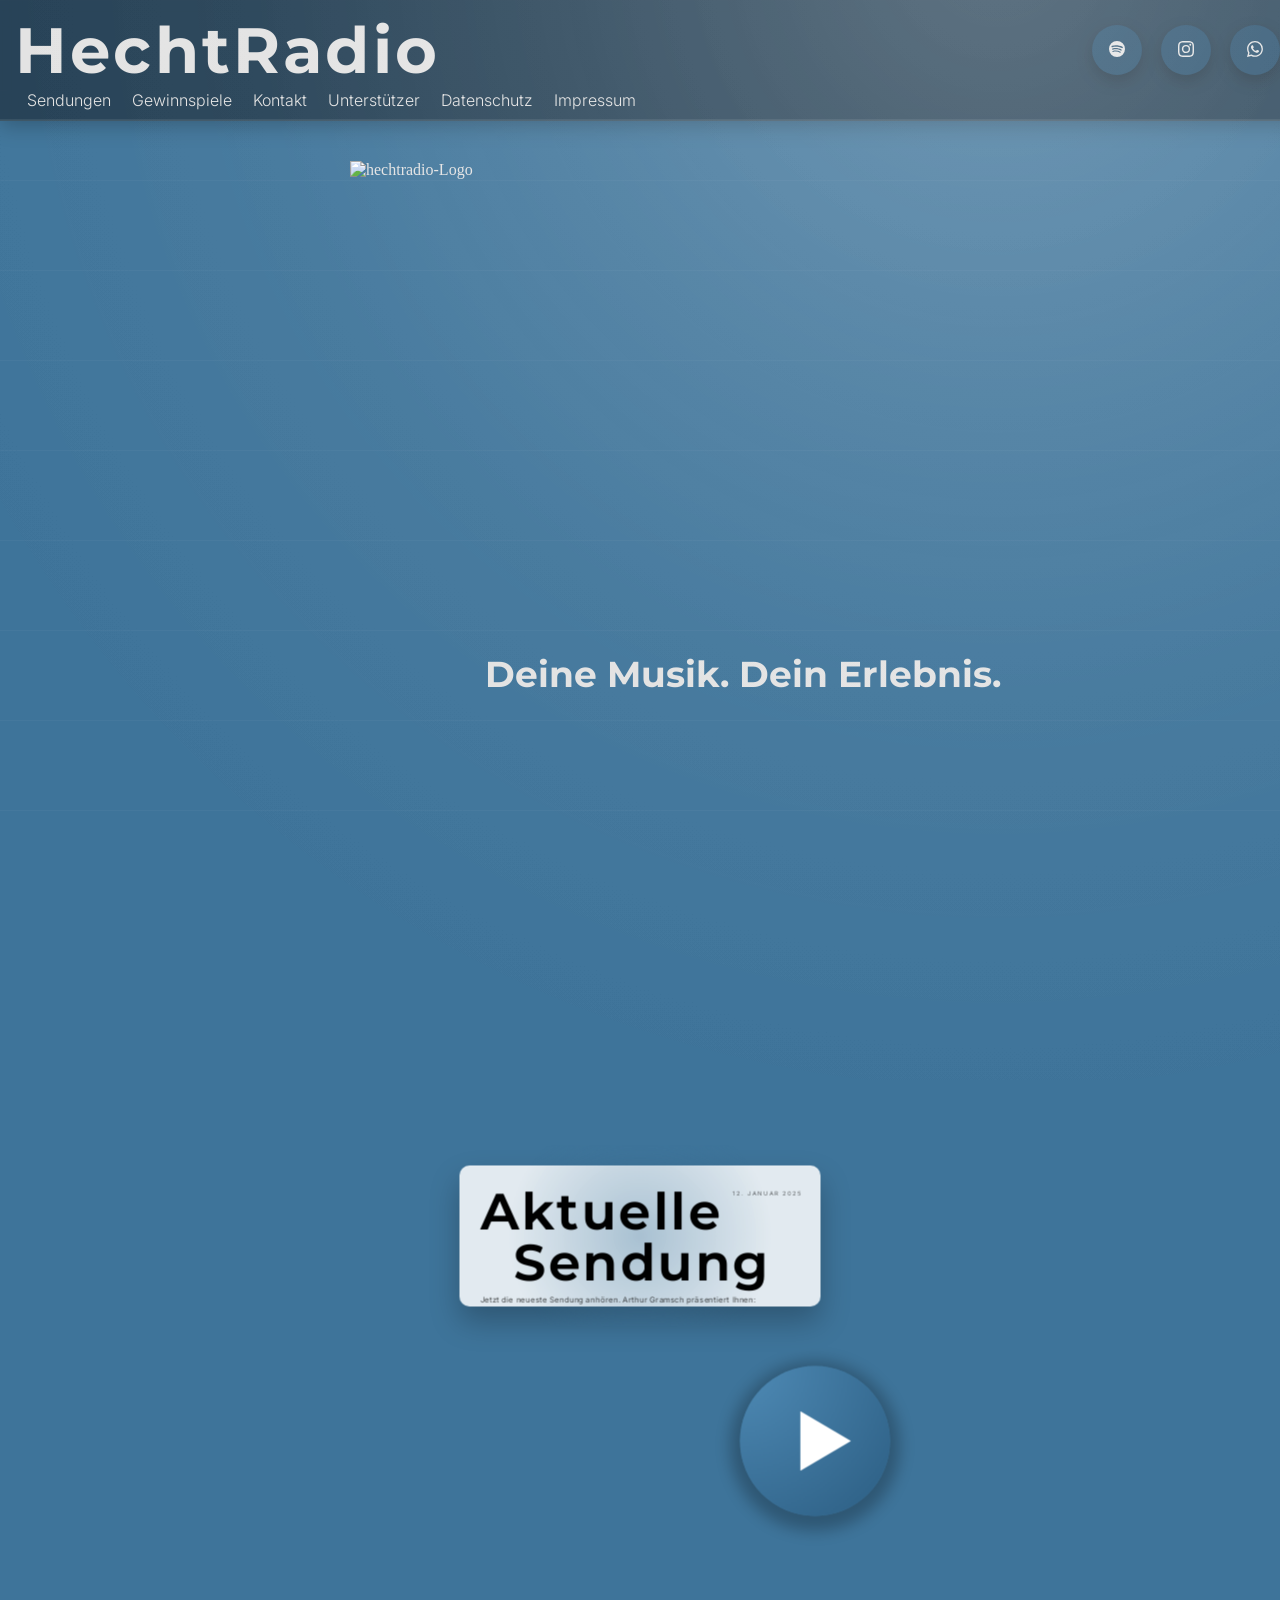
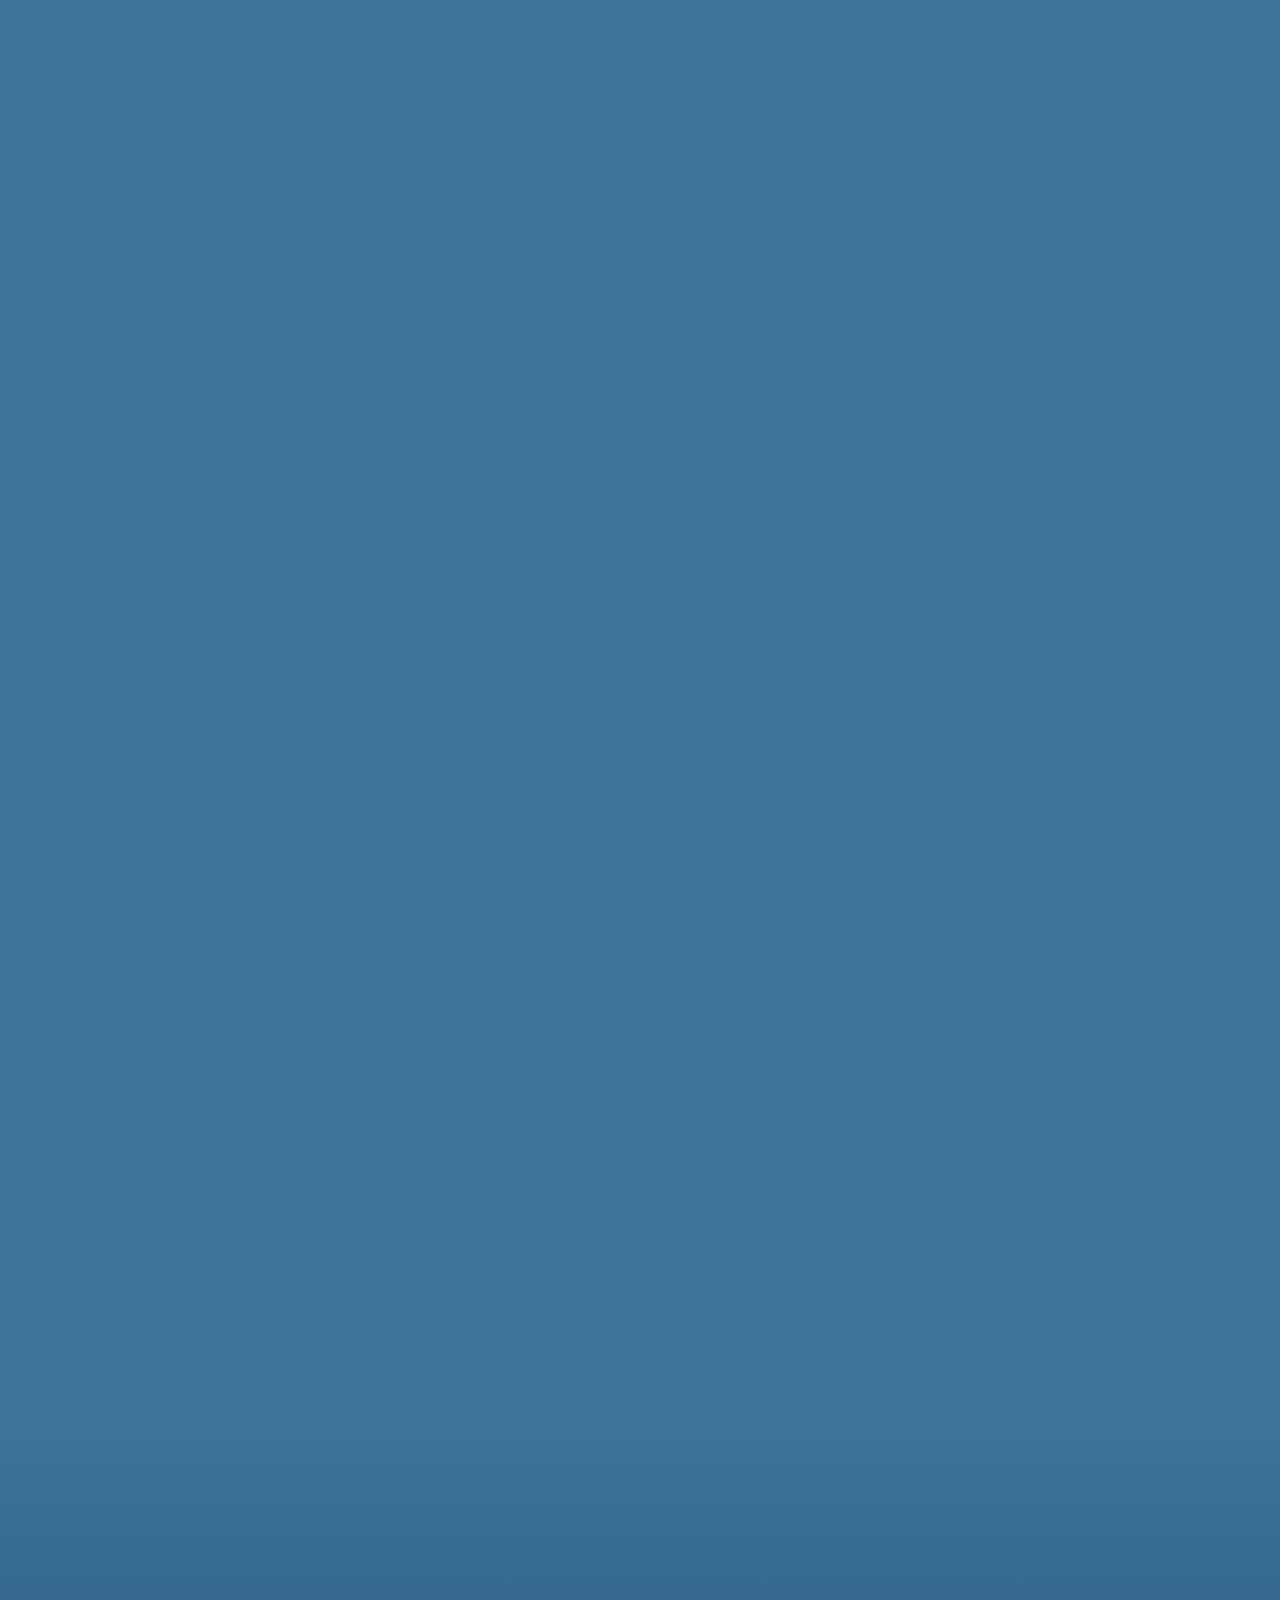
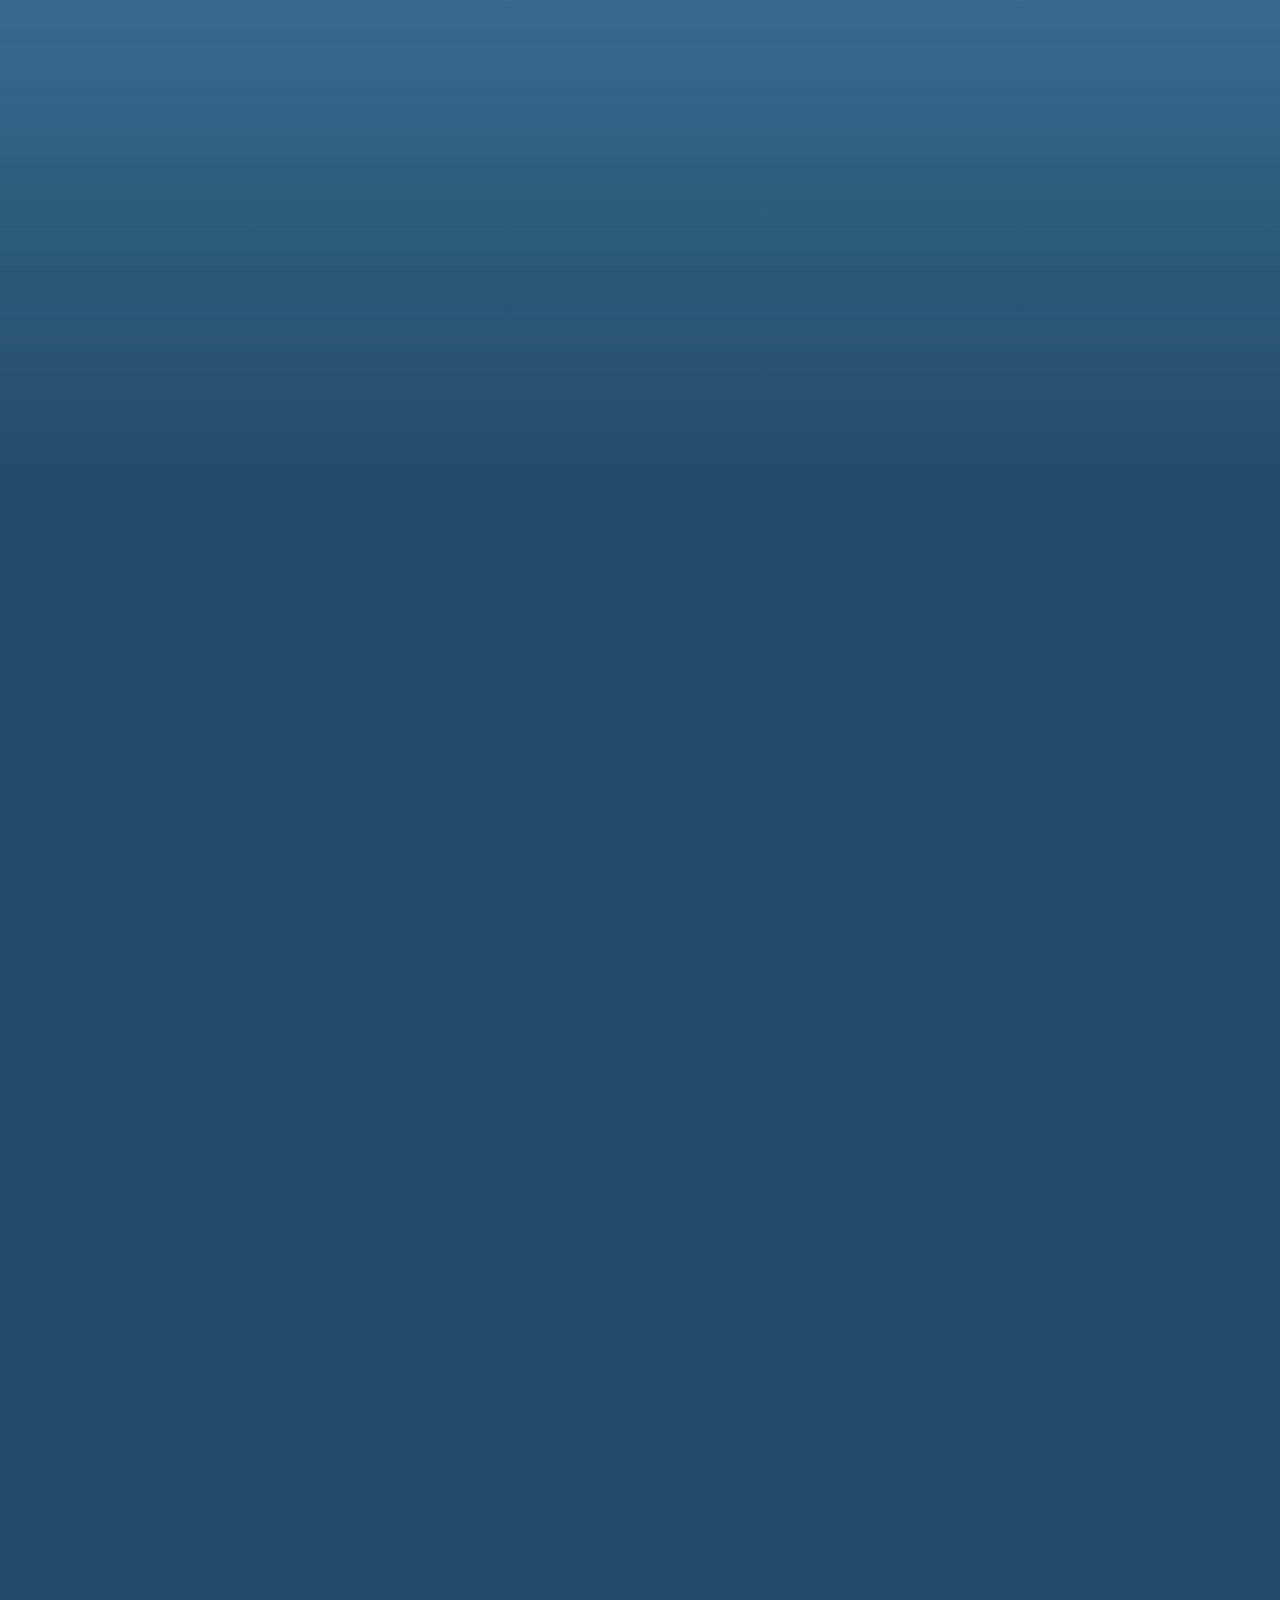
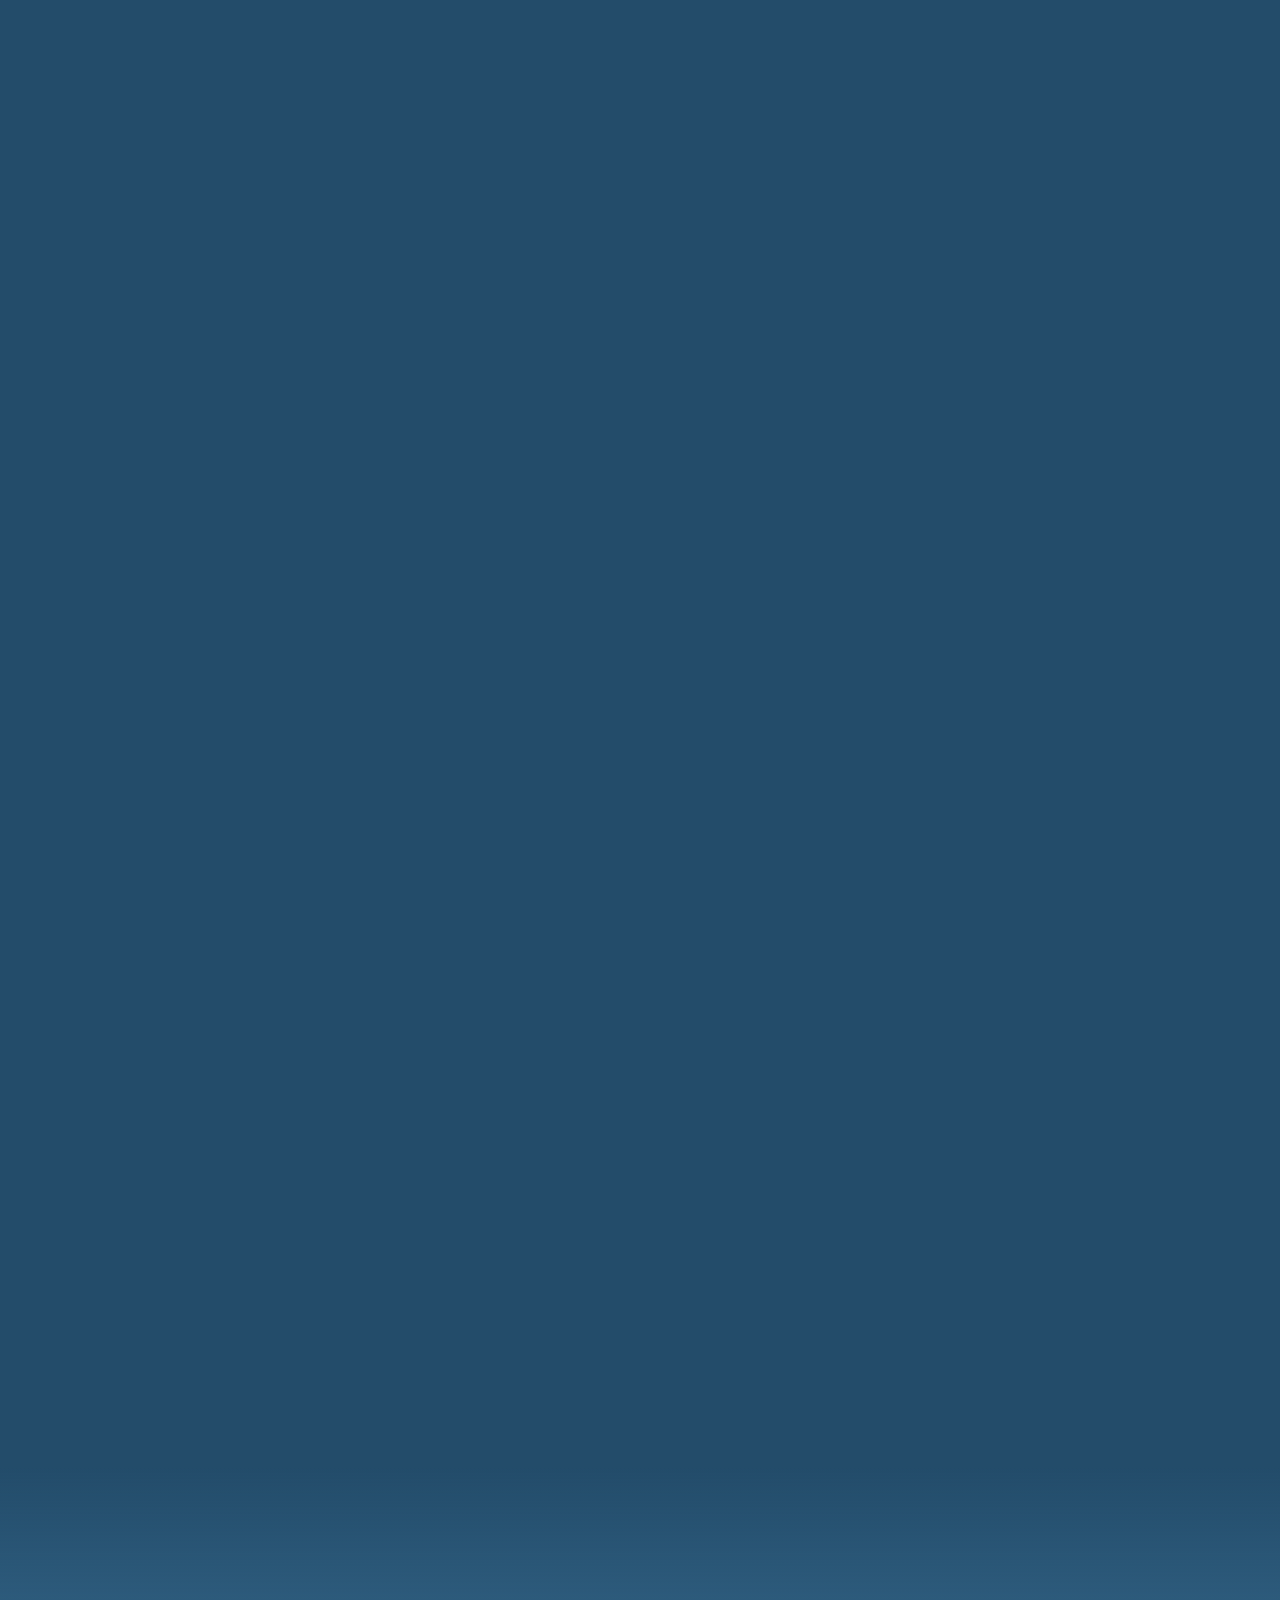
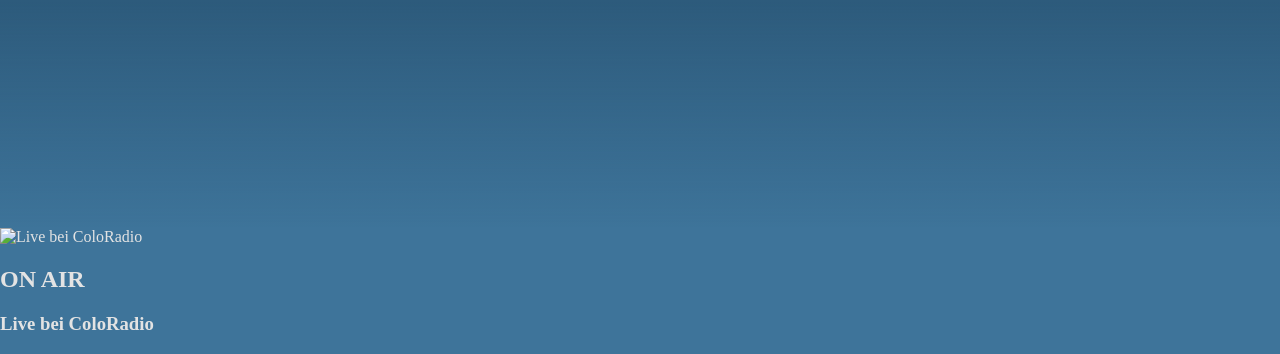
==== commit d683823d: "create many new things Create the Sponsorsection, a footer and finish the Gewinnspiele page" ====
--- a/index.html
+++ b/index.html
@@ -58,19 +58,31 @@
         <h2 class="zoom-title section">Aktuelle <br> &nbsp;  Sendung</h2>
         <p class="zoom-info">Jetzt die neueste Sendung anhören. Arthur Gramsch präsentiert Ihnen:</p>
         <p class="zoom-date">12. Januar 2025</p>
-        <div class="playContainer">
-             <div class="playCircle"></div>
-             <div class="playTriangle"></div>
-        </div>
+<div class="playContainer">
+    <div class="playCircle"></div>
+    <div class="playTriangle"></div>
+
+<div class="waveWrapper">
+  <div class="wave">
+    <span></span>
+    <span></span>
+    <span></span>
+    <span></span>
+    <span></span>
+    <span></span>
+    <span></span>
+    <span></span>
+    <span></span>
+    <span></span>
+  </div>
+</div>
 
 
  
     </div>
       <div class="w-light">
     </section>
-    <br>
-    <br>
-    <br>
+
 
         <h2 class="w-headline section-title">
   Unsere Frequenz
@@ -148,7 +160,54 @@
   </div>
 </section>
 </div>
-
+<!-- Sponsorsection -->
+<section class="sponsor-section">
+  <h2>Unsere Sponsoren</h2>
+
+
+  <div class="sponsor-track">
+
+    <div class="sponsor-card vagabund white-bg" style="--img:url('assets/images/Vagabund.jpg')" >
+      <img src="assets/images/Vagabund.jpg"  alt="">
+
+    </div>
+
+    <div class="sponsor-card filmfest" style="--img:url('assets/images/Filmfest.jpg')">
+      <img src="assets/images/Filmfest.jpg"  alt="">
+    </div>
+
+    <div class="sponsor-card coloradio " style="--img:url('assets/images/color.radio.jpg')">
+      <img src="assets/images/color.radio.jpg"  alt="">
+    </div>
+
+    <div class="sponsor-card cafecello white-bg" style="--img:url('assets/images/Cafe Cello.png')">
+      <img src="assets/images/Cafe Cello.png"  alt="">
+    </div>
+
+    <div class="sponsor-card thalia white-bg" style="--img:url('assets/images/Thalia.png')">
+      <img src="assets/images/Thalia.png"  alt="">
+    </div>
+
+  </div>
+
+</section>
+<section class="live-section">
+  <div class="live-grid">
+
+    <div class="live-image">
+      <img src="assets/images/coloradio-live.jpg" alt="Live bei ColoRadio">
+    </div>
+
+    <div class="live-content">
+      <h1>ON AIR</h1>
+      <h3>Live bei ColoRadio</h3>
+      <p>
+
+      </p>
+    </div>
+
+  </div>
+</section>
 
 
 
--- a/style.css
+++ b/style.css
@@ -1,3 +1,5 @@
+
+
 body {
     background-color: #3e749a;
     color: #E3E3E3;
@@ -233,6 +235,7 @@
 .mainLogo{
     width: 100%;
     height: auto;
+    
 }
 .mainLogoText{
     position: absolute;
@@ -271,6 +274,11 @@
         0 30px 60px rgba(0,0,0,0.25),
         inset 0 1px 0 rgba(255,255,255,0.6);
 }
+.zoom-card.active {
+  box-shadow:
+    0 60px 120px rgba(0,0,0,0.45),
+    inset 0 0 40px rgba(255,255,255,0.15);
+}
 .zoom-title{
     font-family: "Montserrat", sans-serif;
     font-size: 8vw;    /* skaliert mit Bildschirmbreite */
@@ -308,7 +316,10 @@
     width: 300px;
     top: 25em;
     left: 35em;
-    transition: all 0.3ms ease-in-out;
+  transition: transform 1s cubic-bezier(.22,.61,.36,1);
+}
+.playContainer.is-playing {
+  transform: translateX(-180px);
 }
 .playCircle{
 
@@ -317,7 +328,7 @@
     width: 300px;
     border-radius: 100%;
     box-shadow: 0 10px 30px 20px rgba(0, 0, 0, 0.25);
-    transition: all 0.3ms ease;
+    transition: all 0.3s ease;
     background:
       radial-gradient(
         circle at top left,
@@ -338,14 +349,65 @@
     transition: all 0.3s ease;
 }
 
-.playContainer:hover{
-    transform: scale(1.05);
+.waveWrapper {
+  position: absolute;
+  left: 350px;
+  top: 50%;
+  transform: translateY(-50%);
+  width: 320px;
+  height: 160px;
+
+  display: flex;
+  justify-content: center;
+  align-items: center; /* WICHTIG */
+  opacity: 0;
+  transition: opacity 0.8s ease;
+}
+
+.wave {
+  display: flex;
+  gap: 12px;
+  align-items: center; /* WICHTIG */
+  height: 120px;
+}
+
+.wave span {
+  width: 12px;
+  height: 40px;
+  border-radius: 20px;
+  transform-origin: center;
+  transition: transform 0.18s ease;
+
+  /* Farbverlauf */
+
+}
+.wave span:nth-child(odd) {
+  background: linear-gradient(to top, #3e749a, #b5ddff);
+}
+
+.wave span:nth-child(even) {
+  background: linear-gradient(to top, #4a7891, #c1f3ff);
+}
+.playContainer.is-playing .waveWrapper {
+  opacity: 1;
+}
+.playContainer.is-playing .wave {
+  opacity: 1;
+  transform: translateX(0);
+  animation: waveMove 1.4s infinite linear;
+}
+@keyframes waveMove {
+  from { background-position: 0 0; }
+  to   { background-position: 40px 0; }
+}
+.playContainer:not(.is-playing):hover {
+  transform: scale(1.04);
 }
 .playContainer:hover >.playCircle{
     box-shadow: 0 10px 30px 20px rgba(0, 0, 0, 0.35);
 }
 .playContainer:active {
-    transform: scale(1);
+  transform: scale(0.98);
 }
 .playTriangle.active{
     clip-path: polygon(0% 0%, 100% 0%, 100% 100%, 0% 100%);
@@ -760,3 +822,335 @@
   transform: translateY(0) scale(1);
 }
 
+
+
+
+/* Sponsorensection */
+h2{
+      margin-left: 60px;
+    font-family: "Montserrat", sans-serif;
+    font-size: clamp(2.5rem, 6vw, 5rem);
+    font-weight: 700;
+    letter-spacing: 0.08em;
+    color: #ffffff;
+    margin-top: 1.5em;
+}
+.sponsor-section {
+  position: relative;
+  height: 400vh;   /* Scrollstrecke */
+
+    background: linear-gradient(
+    to bottom,
+    transparent 0%,
+    #234C6A 18%,
+    #234C6A 90%,
+    transparent 100%
+  );
+  margin-top: -150px;
+}
+.sponsor-section h2 {
+  opacity: 0;
+  transform: translateY(30px);
+  transition: all 0.8s ease-out;
+}
+
+.sponsor-section.reveal h2 {
+  opacity: 1;
+  transform: translateY(0);
+}
+
+.sponsor-track {
+  position: sticky;
+  top: 0;
+  height: 100vh;
+
+  display: flex;
+  align-items: center;
+  gap: 60px;
+  padding: 0 60px;
+
+  width: max-content;
+  will-change: transform;
+}
+
+
+.vagabund { 
+  grid-area: 1 / 1 / 3 / 2; 
+  border-radius: 8px;
+  -webkit-box-shadow: 0px 0px 42px 0px rgba(255, 255, 255, 0.69); 
+  box-shadow: 0px 0px 50px 0px rgba(255, 255, 255, 0.69);
+  background-color: white;
+}
+.filmfest { 
+  grid-area: 1 / 2 / 3 / 3;
+  -webkit-box-shadow: 0px 0px 42px 0px rgba(255, 255, 255, 0.69); 
+  box-shadow: 0px 0px 50px 0px rgba(255, 255, 255, 0.69);
+
+}
+.coloradio { 
+  grid-area: 1 / 3 / 3 / 4; 
+}
+.cafecello { 
+  grid-area: 1 / 4 / 2 / 5; 
+  -webkit-box-shadow: 0px 0px 42px 0px rgba(255, 255, 255, 0.69); 
+  box-shadow: 0px 0px 50px 0px rgba(255, 255, 255, 0.69);
+  background-color: white;
+}
+.thalia { 
+  grid-area: 2 / 4 / 3 / 5; 
+  -webkit-box-shadow: 0px 0px 42px 0px rgba(255, 255, 255, 0.69); 
+  box-shadow: 0px 0px 50px 0px rgba(255, 255, 255, 0.69);
+  background-color: white;
+
+}
+.sponsor-card{
+  position: relative;
+  margin: 20px;
+  border-radius: 8px;
+ display: inline-flex; /* statt block */ justify-content: center; align-items: center; position: relative;
+ margin: 15px;
+  scroll-snap-align: center; flex: 0 0 auto;
+   opacity: 0; 
+   transform: translateY(30px); 
+   transition: opacity 0.6s ease-out, transform 0.6s ease-out;
+
+} 
+
+
+.sponsor-card.visible {
+  opacity: 1;
+  transform: translateY(0);
+}
+
+
+.sponsor-card img {
+  width: 700px;   /* HIER stellst du die Größe ein */
+  height: auto;   /* verhindert Verzerrung */
+
+
+  border-radius: 8px;
+  position: relative;
+  z-index: 2;
+
+}
+
+
+
+/* Ambilight */
+.sponsor-card::before {
+  content: "";
+  position: absolute;
+  inset: -20px;
+  background-image: var(--img);
+  background-size: cover;
+  background-position: center;
+  filter: blur(35px) saturate(130%);
+  opacity: 0.55;
+  z-index: 0;
+  border-radius: 20px;
+}
+
+.sponsor-card::after {
+  content: "";
+  position: absolute;
+  inset: -6px;
+  border-radius: 12px;
+  background: rgba(255,255,255,0.04);
+  z-index: 1;
+}
+.sponsor-card.white-bg {
+  background: white;
+  border: 6px solid white; /* weißer Rand */
+  border-radius: 16px;
+  padding: 20px; /* Abstand zwischen Bild und Rand */
+  display: flex;
+  justify-content: center;
+  align-items: center;
+}
+.vagabund::before,
+.vagabund::after,
+.filmfest::before,
+.filmfest::after,
+.thalia::before,
+.thalia::after,
+.cafecello::before,
+.cafecello::after {
+  display: none;
+}
+
+
+
+
+/* ---------- */
+/* Gewinnspiel */
+
+.gewinnspiel-card {
+  position: relative;
+  z-index: 2;
+  padding: 50px 70px;
+  max-width: 650px;
+  text-align: center;
+  color: white;
+  left: 27em;
+  top: 5em;
+  background: rgba(255,255,255,0.10);
+  backdrop-filter: blur(18px);
+  border-radius: 22px;
+
+  box-shadow:
+    0 25px 70px rgba(0,0,0,0.28),
+    inset 0 0 35px rgba(255,255,255,0.10);
+
+  border: 1px solid rgba(255,255,255,0.18);
+}
+.gewinnspiel-card::before {
+  content: "";
+  position: absolute;
+  width: 120px;
+  height: 120px;
+  border-radius: 50%;
+  pointer-events: none;
+
+
+
+  filter: blur(18px);
+  opacity: 0.55;
+
+
+}
+
+/* Titel */
+.gewinnspiel-title {
+  font-family: "Montserrat", sans-serif;
+  font-size: clamp(2.2rem, 4vw, 3.5rem);
+  font-weight: 700;
+  letter-spacing: 0.06em;
+  margin-bottom: 0.6em;
+  text-shadow: 0 0 25px rgba(255,255,255,0.18);
+}
+
+/* Trennlinie */
+.gewinnspiel-card::after {
+  content: "";
+  display: block;
+  width: 60%;
+  height: 1px;
+  margin: 20px auto 30px auto;
+  background: linear-gradient(
+    to right,
+    transparent,
+    rgba(255,255,255,0.35),
+    transparent
+  );
+}
+
+/* Text */
+.gewinnspiel-text {
+  font-family: "Inter", sans-serif;
+  font-size: 1.1rem;
+  line-height: 1.7;
+  opacity: 0.85;
+  max-width: 45ch;
+  margin: 0 auto 25px auto;
+}
+
+/* CTA */
+.gewinnspiel-btn {
+  display: inline-block;
+  margin-top: 10px;
+  padding: 12px 28px;
+  background: rgba(255,255,255,0.18);
+  border-radius: 12px;
+  color: white;
+  text-decoration: none;
+  font-family: "Inter", sans-serif;
+  font-weight: 500;
+  letter-spacing: 0.03em;
+  transition: background-color 0.3s ease, transform 0.3s ease;
+}
+
+.gewinnspiel-btn:hover {
+  background-color: rgba(255,255,255,0.28);
+  transform: translateY(-2px);
+}
+
+/* ---------- */
+/* Footer */
+.footer {
+  position: relative;
+  background: rgba(255,255,255,0.08);
+  backdrop-filter: blur(14px);
+  padding: 60px 40px 30px 40px;
+  color: white;
+  margin-top: 120px;
+  border-top: 1px solid rgba(255,255,255,0.15);
+  overflow: hidden;
+}
+.footer-spotlight {
+  position: absolute;
+  width: 500px;
+  height: 500px;
+  top: -150px;
+  left: -150px;
+  background: radial-gradient(
+    circle,
+    rgba(255,255,255,0.25),
+    rgba(255,255,255,0.05) 40%,
+    transparent 70%
+  );
+  filter: blur(40px);
+  opacity: 0.35;
+  animation: footerLight 18s ease-in-out infinite alternate;
+  pointer-events: none;
+  z-index: 1;
+}
+
+@keyframes footerLight {
+  0%   { transform: translate(0, 0); }
+  50%  { transform: translate(40%, 20%); }
+  100% { transform: translate(10%, 40%); }
+}
+.footer-content {
+  position: relative;
+  z-index: 2;
+  display: flex;
+  justify-content: space-between;
+  flex-wrap: wrap;
+  gap: 40px;
+}
+.footer-logo {
+  font-family: "Montserrat", sans-serif;
+  font-size: 2rem;
+  font-weight: 700;
+  margin: 0;
+  letter-spacing: 0.05em;
+}
+
+.footer-tagline {
+  font-family: "Inter", sans-serif;
+  opacity: 0.7;
+  font-size: 0.9rem;
+}
+.footer-links a,
+.footer-legal a {
+  display: block;
+  color: white;
+  text-decoration: none;
+  margin-bottom: 8px;
+  font-family: "Inter", sans-serif;
+  opacity: 0.8;
+  transition: opacity 0.3s ease;
+}
+
+.footer-links a:hover,
+.footer-legal a:hover {
+  opacity: 1;
+}
+.footer-bottom {
+  text-align: center;
+  margin-top: 40px;
+  opacity: 0.6;
+  font-family: "Inter", sans-serif;
+  font-size: 0.85rem;
+}
+
